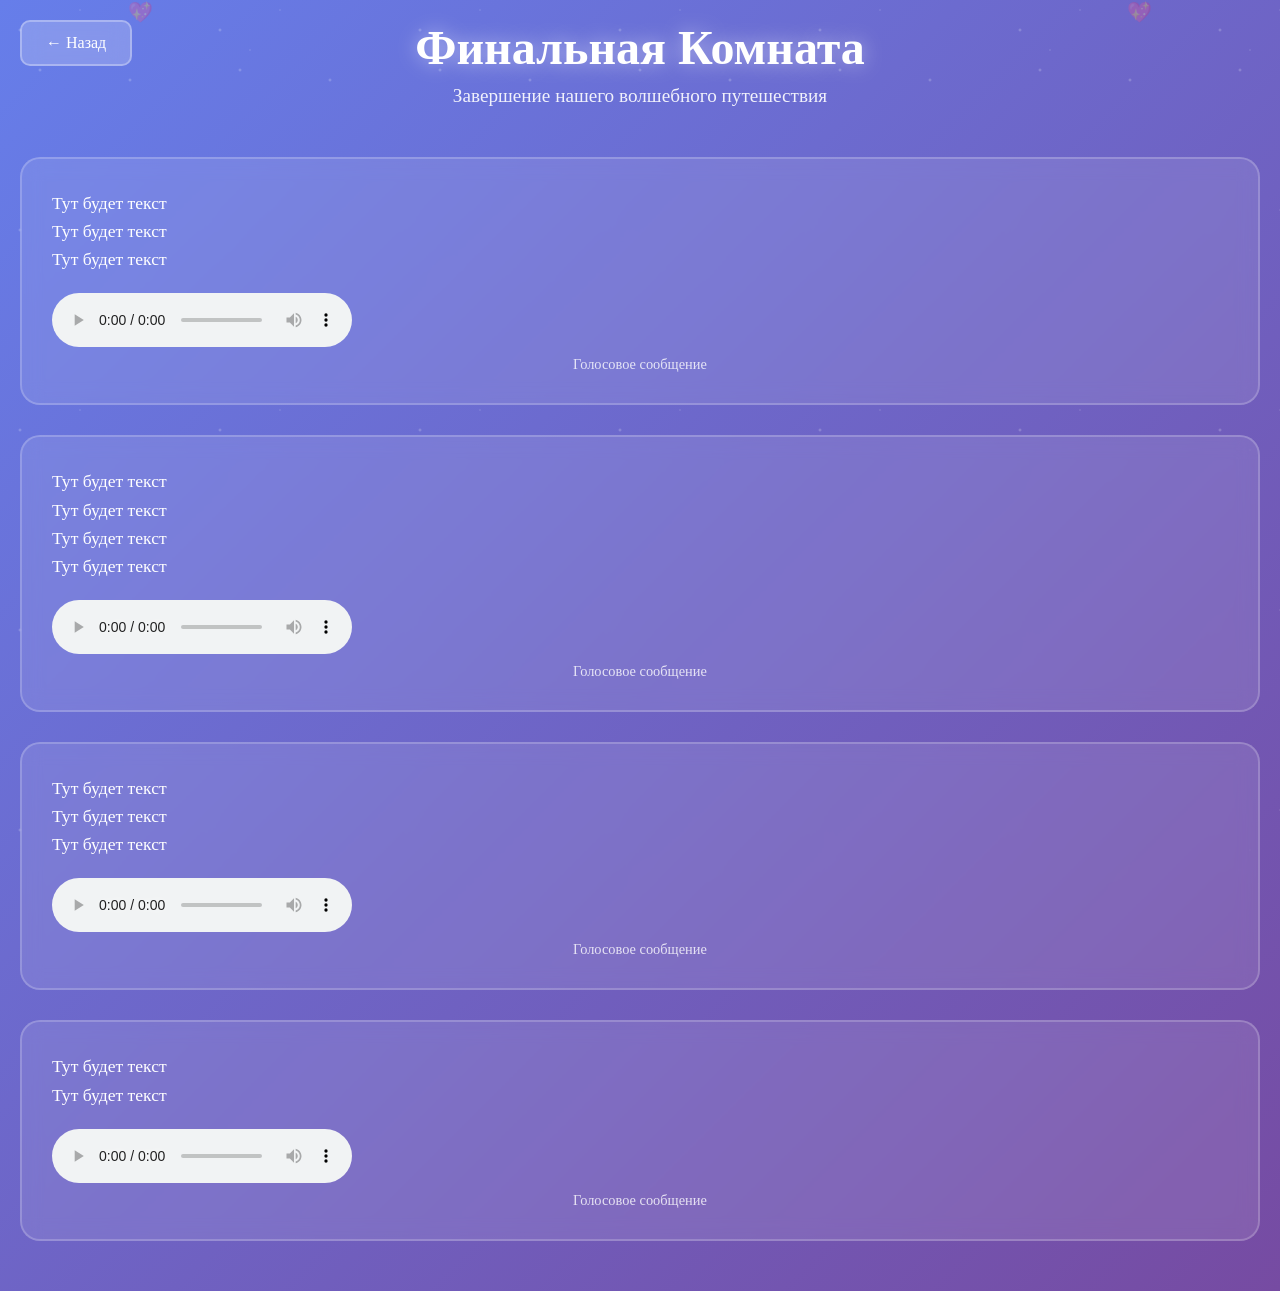
==== final.html @ dd32b590 "Add files via upload" ====
<!DOCTYPE html>
<html lang="ru">
<head>
    <meta charset="UTF-8">
    <meta name="viewport" content="width=device-width, initial-scale=1.0">
    <title>Финальная Комната - Магическая Комната</title>
    <link rel="stylesheet" href="style.css">
</head>
<body>
    <div class="magic-room">
        <div class="stars"></div>
        <div class="floating-hearts"></div>
        
        <a href="index.html" class="back-button">← Назад</a>
        
        <header class="main-header">
            <h1 class="magical-title">Финальная Комната</h1>
            <p class="subtitle">Завершение нашего волшебного путешествия</p>
        </header>

        <main class="content-container">
            <section class="content-section">
                <div class="content-text">
                    <p>Тут будет текст</p>
                    <p>Тут будет текст</p>
                    <p>Тут будет текст</p>
                </div>
                <div class="audio-container">
                    <audio controls>
                        <source src="audio/final1.mp3" type="audio/mpeg">
                        <source src="audio/final1.ogg" type="audio/ogg">
                        Ваш браузер не поддерживает аудио.
                    </audio>
                </div>
                <div class="audio-label">Голосовое сообщение</div>
            </section>

            <section class="content-section">
                <div class="content-text">
                    <p>Тут будет текст</p>
                    <p>Тут будет текст</p>
                    <p>Тут будет текст</p>
                    <p>Тут будет текст</p>
                </div>
                <div class="audio-container">
                    <audio controls>
                        <source src="audio/final2.mp3" type="audio/mpeg">
                        <source src="audio/final2.ogg" type="audio/ogg">
                        Ваш браузер не поддерживает аудио.
                    </audio>
                </div>
                <div class="audio-label">Голосовое сообщение</div>
            </section>

            <section class="content-section">
                <div class="content-text">
                    <p>Тут будет текст</p>
                    <p>Тут будет текст</p>
                    <p>Тут будет текст</p>
                </div>
                <div class="audio-container">
                    <audio controls>
                        <source src="audio/final3.mp3" type="audio/mpeg">
                        <source src="audio/final3.ogg" type="audio/ogg">
                        Ваш браузер не поддерживает аудио.
                    </audio>
                </div>
                <div class="audio-label">Голосовое сообщение</div>
            </section>

            <section class="content-section">
                <div class="content-text">
                    <p>Тут будет текст</p>
                    <p>Тут будет текст</p>
                </div>
                <div class="audio-container">
                    <audio controls>
                        <source src="audio/final4.mp3" type="audio/mpeg">
                        <source src="audio/final4.ogg" type="audio/ogg">
                        Ваш браузер не поддерживает аудио.
                    </audio>
                </div>
                <div class="audio-label">Голосовое сообщение</div>
            </section>
        </main>
    </div>

    <script src="script.js"></script>
</body>
</html>
---- style.css ----
* {
    margin: 0;
    padding: 0;
    box-sizing: border-box;
}

body {
    font-family: 'Georgia', serif;
    background: linear-gradient(135deg, #667eea 0%, #764ba2 100%);
    min-height: 100vh;
    overflow-x: hidden;
}

.magic-room {
    position: relative;
    min-height: 100vh;
    padding: 20px;
}

.stars {
    position: fixed;
    top: 0;
    left: 0;
    width: 100%;
    height: 100%;
    pointer-events: none;
    background-image: 
        radial-gradient(2px 2px at 20px 30px, white, transparent),
        radial-gradient(2px 2px at 40px 70px, white, transparent),
        radial-gradient(1px 1px at 50px 50px, white, transparent),
        radial-gradient(1px 1px at 80px 10px, white, transparent),
        radial-gradient(2px 2px at 130px 80px, white, transparent);
    background-repeat: repeat;
    background-size: 200px 200px;
    animation: sparkle 10s linear infinite;
    opacity: 0.3;
}

@keyframes sparkle {
    from { transform: translateY(0px); }
    to { transform: translateY(-200px); }
}

.floating-hearts {
    position: fixed;
    top: 0;
    left: 0;
    width: 100%;
    height: 100%;
    pointer-events: none;
    overflow: hidden;
}

.floating-hearts::before,
.floating-hearts::after {
    content: '💖';
    position: absolute;
    font-size: 20px;
    animation: float 15s infinite ease-in-out;
    opacity: 0.3;
}

.floating-hearts::before {
    left: 10%;
    animation-delay: 0s;
}

.floating-hearts::after {
    right: 10%;
    animation-delay: 5s;
}

@keyframes float {
    0%, 100% { transform: translateY(100vh) rotate(0deg); }
    50% { transform: translateY(-100px) rotate(180deg); }
}

.main-header {
    text-align: center;
    margin-bottom: 50px;
    color: white;
}

.magical-title {
    font-size: 3rem;
    margin-bottom: 10px;
    text-shadow: 0 0 20px rgba(255, 255, 255, 0.5);
    animation: glow 2s ease-in-out infinite alternate;
}

@keyframes glow {
    from { text-shadow: 0 0 20px rgba(255, 255, 255, 0.5); }
    to { text-shadow: 0 0 30px rgba(255, 255, 255, 0.8), 0 0 40px rgba(255, 255, 255, 0.6); }
}

.subtitle {
    font-size: 1.2rem;
    opacity: 0.9;
}

.rooms-grid {
    display: grid;
    grid-template-columns: repeat(auto-fit, minmax(280px, 1fr));
    gap: 30px;
    max-width: 1200px;
    margin: 0 auto;
}

.room-card {
    background: rgba(255, 255, 255, 0.1);
    backdrop-filter: blur(10px);
    border-radius: 20px;
    padding: 30px;
    text-align: center;
    color: white;
    text-decoration: none;
    transition: all 0.3s ease;
    border: 2px solid rgba(255, 255, 255, 0.2);
    position: relative;
    overflow: hidden;
}

.room-card:hover {
    transform: translateY(-10px);
    box-shadow: 0 20px 40px rgba(0, 0, 0, 0.3);
    border-color: rgba(255, 255, 255, 0.4);
}

.room-card::before {
    content: '';
    position: absolute;
    top: -50%;
    left: -50%;
    width: 200%;
    height: 200%;
    background: linear-gradient(45deg, transparent, rgba(255, 255, 255, 0.1), transparent);
    transform: rotate(45deg);
    transition: all 0.5s;
    opacity: 0;
}

.room-card:hover::before {
    animation: shine 0.5s ease-in-out;
}

@keyframes shine {
    0% { transform: translateX(-100%) translateY(-100%) rotate(45deg); opacity: 0; }
    50% { opacity: 1; }
    100% { transform: translateX(100%) translateY(100%) rotate(45deg); opacity: 0; }
}

.room-icon {
    font-size: 3rem;
    margin-bottom: 15px;
}

.room-card h3 {
    font-size: 1.5rem;
    margin-bottom: 10px;
}

.room-card p {
    opacity: 0.8;
    font-size: 1rem;
}

.lock-status {
    position: absolute;
    top: 10px;
    right: 10px;
    font-size: 1.5rem;
}

.final-room.locked {
    opacity: 0.6;
    cursor: not-allowed;
}

.final-room.locked:hover {
    transform: none;
    box-shadow: none;
}

.progress-bar {
    position: fixed;
    bottom: 0;
    left: 0;
    right: 0;
    height: 60px;
    background: rgba(0, 0, 0, 0.3);
    backdrop-filter: blur(10px);
    display: flex;
    align-items: center;
    padding: 0 20px;
}

.progress-fill {
    height: 10px;
    background: linear-gradient(90deg, #ff6b6b, #4ecdc4);
    border-radius: 5px;
    transition: width 0.5s ease;
    margin-right: 15px;
    min-width: 0;
}

.progress-text {
    color: white;
    font-weight: bold;
}

.content-section {
    background: rgba(255, 255, 255, 0.1);
    backdrop-filter: blur(10px);
    border-radius: 20px;
    padding: 30px;
    margin-bottom: 30px;
    border: 2px solid rgba(255, 255, 255, 0.2);
    position: relative;
}

.content-text {
    color: white;
    font-size: 1.1rem;
    line-height: 1.6;
    margin-bottom: 20px;
}

.floating-lock {
    position: absolute;
    top: 20px;
    right: 20px;
    font-size: 2rem;
    cursor: pointer;
    animation: float-lock 3s ease-in-out infinite;
    transition: all 0.3s ease;
}

@keyframes float-lock {
    0%, 100% { transform: translateY(0px); }
    50% { transform: translateY(-10px); }
}

.floating-lock:hover {
    transform: scale(1.2);
    filter: drop-shadow(0 0 10px rgba(255, 255, 255, 0.8));
}

.audio-container {
    margin-top: 20px;
}

.audio-container audio {
    width: 100%;
    max-width: 300px;
}

.audio-label {
    color: rgba(255, 255, 255, 0.8);
    font-size: 0.9rem;
    margin-top: 5px;
    text-align: center;
}

.riddle-modal {
    display: none;
    position: fixed;
    top: 0;
    left: 0;
    width: 100%;
    height: 100%;
    background: rgba(0, 0, 0, 0.8);
    z-index: 1000;
    justify-content: center;
    align-items: center;
}

.riddle-content {
    background: linear-gradient(135deg, #667eea 0%, #764ba2 100%);
    padding: 40px;
    border-radius: 20px;
    max-width: 500px;
    width: 90%;
    text-align: center;
    color: white;
    border: 2px solid rgba(255, 255, 255, 0.3);
}

.riddle-question {
    font-size: 1.3rem;
    margin-bottom: 20px;
}

.riddle-input {
    width: 100%;
    padding: 15px;
    border: none;
    border-radius: 10px;
    font-size: 1rem;
    margin-bottom: 20px;
    background: rgba(255, 255, 255, 0.9);
}

.riddle-buttons {
    display: flex;
    gap: 10px;
    justify-content: center;
}

.riddle-button {
    padding: 12px 24px;
    border: none;
    border-radius: 10px;
    background: rgba(255, 255, 255, 0.2);
    color: white;
    cursor: pointer;
    transition: all 0.3s ease;
    font-size: 1rem;
}

.riddle-button:hover {
    background: rgba(255, 255, 255, 0.3);
    transform: translateY(-2px);
}

.reset-button {
    background: rgba(255, 107, 107, 0.3) !important;
}

.reset-button:hover {
    background: rgba(255, 107, 107, 0.5) !important;
}

.riddle-message {
    margin-top: 20px;
    padding: 15px;
    border-radius: 10px;
    background: rgba(255, 255, 255, 0.1);
    min-height: 50px;
    display: flex;
    align-items: center;
    justify-content: center;
}

.reset-room-button {
    position: fixed;
    top: 20px;
    right: 20px;
    padding: 12px 24px;
    background: rgba(255, 107, 107, 0.3);
    border: 2px solid rgba(255, 107, 107, 0.5);
    border-radius: 10px;
    color: white;
    cursor: pointer;
    transition: all 0.3s ease;
    backdrop-filter: blur(10px);
    font-size: 0.9rem;
    z-index: 100;
}

.reset-room-button:hover {
    background: rgba(255, 107, 107, 0.5);
    transform: translateY(-2px);
}

.back-button {
    position: fixed;
    top: 20px;
    left: 20px;
    padding: 12px 24px;
    background: rgba(255, 255, 255, 0.2);
    border: 2px solid rgba(255, 255, 255, 0.3);
    border-radius: 10px;
    color: white;
    text-decoration: none;
    transition: all 0.3s ease;
    backdrop-filter: blur(10px);
}

.back-button:hover {
    background: rgba(255, 255, 255, 0.3);
    transform: translateY(-2px);
}

.secret-message {
    position: fixed;
    top: 50%;
    left: 50%;
    transform: translate(-50%, -50%);
    background: linear-gradient(135deg, #ff6b6b, #4ecdc4);
    padding: 30px;
    border-radius: 20px;
    color: white;
    font-size: 1.5rem;
    text-align: center;
    z-index: 2000;
    display: none;
    animation: secret-appear 0.5s ease-out;
}

@keyframes secret-appear {
    from { 
        opacity: 0;
        transform: translate(-50%, -50%) scale(0.5);
    }
    to { 
        opacity: 1;
        transform: translate(-50%, -50%) scale(1);
    }
}

@media (max-width: 768px) {
    .magical-title {
        font-size: 2rem;
    }
    
    .rooms-grid {
        grid-template-columns: 1fr;
        gap: 20px;
    }
    
    .room-card {
        padding: 20px;
    }
}
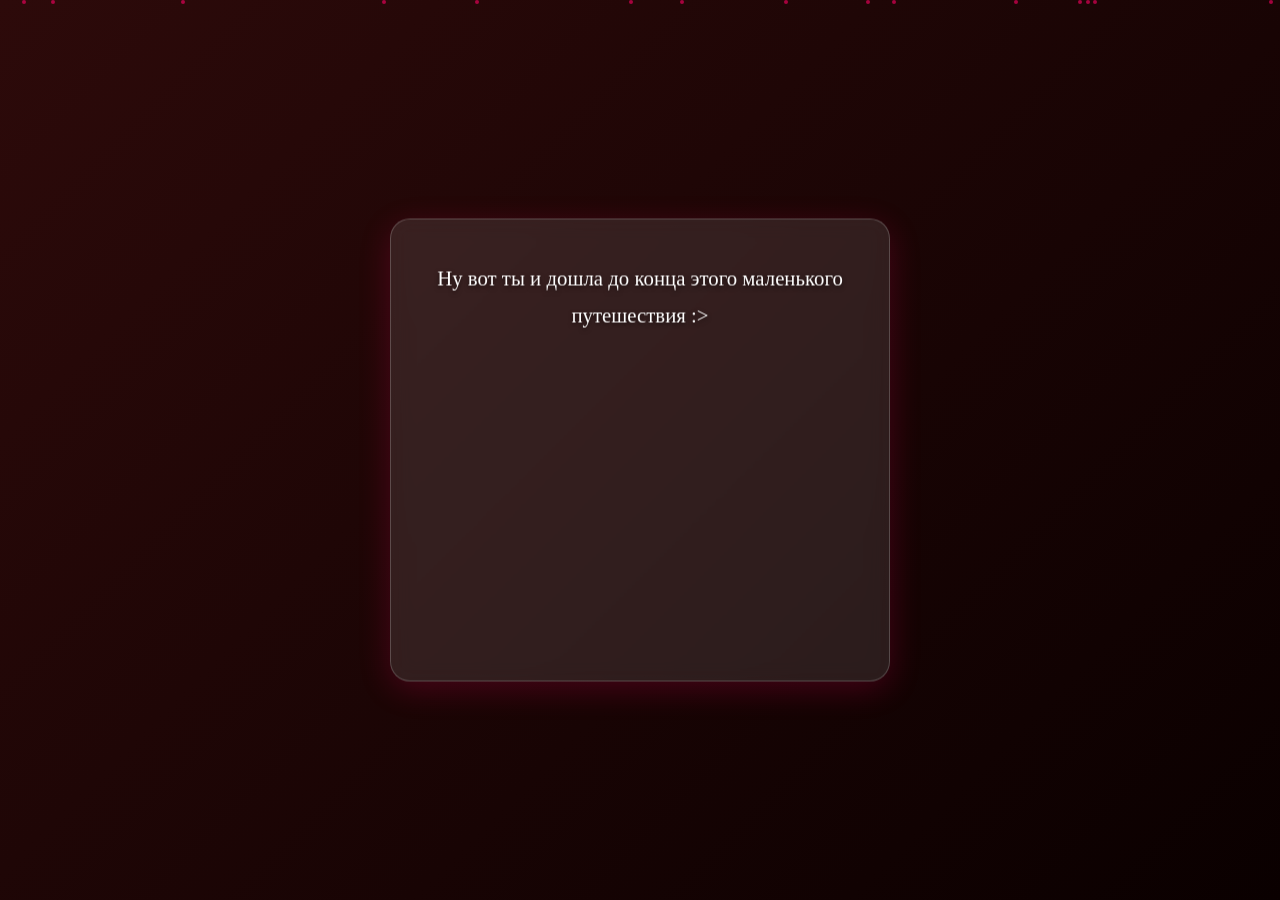
==== commit d0636da1: "Update final.html" ====
--- a/final.html
+++ b/final.html
@@ -3,88 +3,464 @@
 <head>
     <meta charset="UTF-8">
     <meta name="viewport" content="width=device-width, initial-scale=1.0">
-    <title>Финальная Комната - Магическая Комната</title>
+    <title>Финальная комната</title>
     <link rel="stylesheet" href="style.css">
+    <style>
+        body {
+            margin: 0;
+            padding: 0;
+            min-height: 100vh;
+            background: linear-gradient(135deg, #2d0a0a 0%, #0a0000 100%);
+            font-family: 'Georgia', serif;
+            color: white;
+            overflow: hidden;
+            position: relative;
+        }
+
+        /* Частицы-сердечки на фоне */
+        .heart-particle {
+            position: absolute;
+            width: 4px;
+            height: 4px;
+            background: rgba(255, 0, 100, 0.6);
+            border-radius: 50%;
+            animation: float-heart 20s linear infinite;
+            pointer-events: none;
+        }
+
+        @keyframes float-heart {
+            0% {
+                transform: translateY(100vh) rotate(0deg);
+                opacity: 0;
+            }
+            10% {
+                opacity: 1;
+            }
+            90% {
+                opacity: 1;
+            }
+            100% {
+                transform: translateY(-100vh) rotate(360deg);
+                opacity: 0;
+            }
+        }
+
+        /* Карточка финала */
+        .final-card {
+            position: absolute;
+            top: 50%;
+            left: 50%;
+            transform: translate(-50%, -50%);
+            background: rgba(255, 255, 255, 0.1);
+            backdrop-filter: blur(10px);
+            border: 1px solid rgba(255, 255, 255, 0.2);
+            border-radius: 20px;
+            padding: 40px;
+            max-width: 500px;
+            width: 90%;
+            box-shadow: 0 8px 32px rgba(255, 0, 100, 0.2);
+            text-align: center;
+            z-index: 10;
+        }
+
+        /* Текст финала */
+        .final-text {
+            font-size: 1.3rem;
+            line-height: 1.8;
+            margin-bottom: 30px;
+            min-height: 300px;
+            text-shadow: 0 2px 4px rgba(0, 0, 0, 0.5);
+        }
+
+        .final-text-line {
+            opacity: 0;
+            margin-bottom: 15px;
+        }
+
+        /* Кнопка подарка */
+        .gift-button {
+            background: linear-gradient(135deg, #ff0064 0%, #ff0044 100%);
+            color: white;
+            border: none;
+            padding: 15px 30px;
+            border-radius: 30px;
+            font-size: 1.1rem;
+            cursor: pointer;
+            transition: all 0.3s ease;
+            box-shadow: 0 4px 15px rgba(255, 0, 100, 0.3);
+            opacity: 0;
+            transform: translateY(20px);
+        }
+
+        .gift-button.show {
+            opacity: 1;
+            transform: translateY(0);
+        }
+
+        .gift-button:hover {
+            transform: translateY(-2px) scale(1.05);
+            box-shadow: 0 6px 20px rgba(255, 0, 100, 0.4);
+        }
+
+        .gift-button.glowing {
+            animation: button-glow 1s ease-in-out infinite;
+        }
+
+        @keyframes button-glow {
+            0%, 100% { box-shadow: 0 4px 15px rgba(255, 0, 100, 0.3); }
+            50% { box-shadow: 0 4px 25px rgba(255, 0, 100, 0.6); }
+        }
+
+        /* Анимация перед подарком */
+        .gift-animation {
+            position: fixed;
+            top: 0;
+            left: 0;
+            width: 100%;
+            height: 100%;
+            background: rgba(0, 0, 0, 0.8);
+            display: none;
+            justify-content: center;
+            align-items: center;
+            z-index: 1000;
+        }
+
+        .gift-animation.show {
+            display: flex;
+        }
+
+        .gift-text {
+            font-size: 2rem;
+            text-align: center;
+            opacity: 0;
+            animation: fadeIn 1s ease-in forwards;
+        }
+
+        .gift-hearts {
+            position: absolute;
+            width: 100%;
+            height: 100%;
+            pointer-events: none;
+        }
+
+        .gift-heart {
+            position: absolute;
+            font-size: 2rem;
+            animation: fly-heart 2s ease-out forwards;
+        }
+
+        @keyframes fly-heart {
+            0% {
+                transform: translateY(0) scale(0);
+                opacity: 1;
+            }
+            100% {
+                transform: translateY(-100px) scale(1);
+                opacity: 0;
+            }
+        }
+
+        /* Секретные фишки */
+        .secret-message {
+            position: fixed;
+            bottom: 20px;
+            left: 50%;
+            transform: translateX(-50%);
+            background: rgba(255, 0, 100, 0.8);
+            color: white;
+            padding: 10px 20px;
+            border-radius: 15px;
+            font-size: 0.9rem;
+            opacity: 0;
+            animation: fadeIn 0.5s ease-in forwards;
+            z-index: 100;
+        }
+
+        .button-hint {
+            position: absolute;
+            top: -40px;
+            left: 50%;
+            transform: translateX(-50%);
+            background: rgba(255, 0, 100, 0.9);
+            color: white;
+            padding: 8px 15px;
+            border-radius: 10px;
+            font-size: 0.9rem;
+            opacity: 0;
+            animation: fadeIn 0.5s ease-in forwards;
+            white-space: nowrap;
+        }
+
+        @keyframes fadeIn {
+            from { opacity: 0; transform: translateY(10px); }
+            to { opacity: 1; transform: translateY(0); }
+        }
+
+        /* Easter egg */
+        .easter-egg {
+            position: fixed;
+            top: 50%;
+            left: 50%;
+            transform: translate(-50%, -50%);
+            background: rgba(255, 215, 0, 0.9);
+            color: #000;
+            padding: 20px 30px;
+            border-radius: 15px;
+            font-size: 1.2rem;
+            opacity: 0;
+            animation: fadeIn 0.5s ease-in forwards;
+            z-index: 2000;
+        }
+    </style>
 </head>
 <body>
-    <div class="magic-room">
-        <div class="stars"></div>
-        <div class="floating-hearts"></div>
-        
-        <a href="index.html" class="back-button">← Назад</a>
-        
-        <header class="main-header">
-            <h1 class="magical-title">Финальная Комната</h1>
-            <p class="subtitle">Завершение нашего волшебного путешествия</p>
-        </header>
-
-        <main class="content-container">
-            <section class="content-section">
-                <div class="content-text">
-                    <p>Тут будет текст</p>
-                    <p>Тут будет текст</p>
-                    <p>Тут будет текст</p>
-                </div>
-                <div class="audio-container">
-                    <audio controls>
-                        <source src="audio/final1.mp3" type="audio/mpeg">
-                        <source src="audio/final1.ogg" type="audio/ogg">
-                        Ваш браузер не поддерживает аудио.
-                    </audio>
-                </div>
-                <div class="audio-label">Голосовое сообщение</div>
-            </section>
-
-            <section class="content-section">
-                <div class="content-text">
-                    <p>Тут будет текст</p>
-                    <p>Тут будет текст</p>
-                    <p>Тут будет текст</p>
-                    <p>Тут будет текст</p>
-                </div>
-                <div class="audio-container">
-                    <audio controls>
-                        <source src="audio/final2.mp3" type="audio/mpeg">
-                        <source src="audio/final2.ogg" type="audio/ogg">
-                        Ваш браузер не поддерживает аудио.
-                    </audio>
-                </div>
-                <div class="audio-label">Голосовое сообщение</div>
-            </section>
-
-            <section class="content-section">
-                <div class="content-text">
-                    <p>Тут будет текст</p>
-                    <p>Тут будет текст</p>
-                    <p>Тут будет текст</p>
-                </div>
-                <div class="audio-container">
-                    <audio controls>
-                        <source src="audio/final3.mp3" type="audio/mpeg">
-                        <source src="audio/final3.ogg" type="audio/ogg">
-                        Ваш браузер не поддерживает аудио.
-                    </audio>
-                </div>
-                <div class="audio-label">Голосовое сообщение</div>
-            </section>
-
-            <section class="content-section">
-                <div class="content-text">
-                    <p>Тут будет текст</p>
-                    <p>Тут будет текст</p>
-                </div>
-                <div class="audio-container">
-                    <audio controls>
-                        <source src="audio/final4.mp3" type="audio/mpeg">
-                        <source src="audio/final4.ogg" type="audio/ogg">
-                        Ваш браузер не поддерживает аудио.
-                    </audio>
-                </div>
-                <div class="audio-label">Голосовое сообщение</div>
-            </section>
-        </main>
+    <!-- Частицы-сердечки на фоне -->
+    <div class="hearts-background"></div>
+
+    <!-- Карточка финала -->
+    <div class="final-card">
+        <div class="final-text" id="finalText"></div>
+        <button class="gift-button" id="giftButton">Получить подарок 🎁</button>
     </div>
 
-    <script src="script.js"></script>
+    <!-- Анимация перед подарком -->
+    <div class="gift-animation" id="giftAnimation">
+        <div class="gift-hearts" id="giftHearts"></div>
+        <div class="gift-text" id="giftText">Секундочку...</div>
+    </div>
+
+    <script>
+        // Тексты финала
+        const finalLines = [
+            "Ну вот ты и дошла до конца этого маленького путешествия :>",
+            "Если ты сейчас читаешь этот текст — значит ты прошла все комнаты",
+            "Я очень старался делая это всё для тебя",
+            "И думал я в этот момент только об одной Девушке",
+            "О самой красивой",
+            "О самой милой",
+            "О самой лучшей",
+            "Спасибо что прошла весь этот путь ❤️"
+        ];
+
+        // Глобальные переменные
+        let currentLine = 0;
+        let giftButtonHoverTime = 0;
+        let giftButtonHoverTimer = null;
+        let backgroundClicks = 0;
+        let inactivityTimer = null;
+
+        // Инициализация при загрузке
+        document.addEventListener('DOMContentLoaded', function() {
+            createHeartParticles();
+            startFinalTypewriter();
+            sendCountEvent('final-room-open');
+            startInactivityTimer();
+        });
+
+        // Создание частиц-сердечек на фоне
+        function createHeartParticles() {
+            const container = document.querySelector('.hearts-background');
+            for (let i = 0; i < 15; i++) {
+                const heart = document.createElement('div');
+                heart.className = 'heart-particle';
+                heart.style.left = Math.random() * 100 + '%';
+                heart.style.animationDelay = Math.random() * 20 + 's';
+                heart.style.animationDuration = (15 + Math.random() * 10) + 's';
+                container.appendChild(heart);
+            }
+        }
+
+        // Эффект печатной машинки
+        function startFinalTypewriter() {
+            const textContainer = document.getElementById('finalText');
+            
+            function showNextLine() {
+                if (currentLine < finalLines.length) {
+                    const line = document.createElement('div');
+                    line.className = 'final-text-line';
+                    line.textContent = finalLines[currentLine];
+                    textContainer.appendChild(line);
+                    
+                    // Плавное появление строки
+                    setTimeout(() => {
+                        line.style.opacity = '1';
+                        line.style.transition = 'opacity 0.5s ease-in';
+                    }, 100);
+                    
+                    currentLine++;
+                    
+                    // Показываем следующую строку через 2 секунды
+                    setTimeout(showNextLine, 2000);
+                } else {
+                    // Показываем кнопку после всех строк
+                    setTimeout(showGiftButton, 1000);
+                }
+            }
+            
+            showNextLine();
+        }
+
+        // Показ кнопки подарка
+        function showGiftButton() {
+            const button = document.getElementById('giftButton');
+            button.classList.add('show');
+            
+            // Обработчики для кнопки
+            button.addEventListener('mouseenter', startButtonHover);
+            button.addEventListener('mouseleave', stopButtonHover);
+            button.addEventListener('click', handleGiftClick);
+        }
+
+        // Таймер бездействия
+        function startInactivityTimer() {
+            inactivityTimer = setTimeout(() => {
+                showSecretMessage("Котя, подарок вообще-то ждёт :>");
+            }, 10000);
+        }
+
+        // Сброс таймера бездействия
+        function resetInactivityTimer() {
+            if (inactivityTimer) {
+                clearTimeout(inactivityTimer);
+            }
+            startInactivityTimer();
+        }
+
+        // Показ секретного сообщения
+        function showSecretMessage(message) {
+            const existing = document.querySelector('.secret-message');
+            if (existing) existing.remove();
+            
+            const messageDiv = document.createElement('div');
+            messageDiv.className = 'secret-message';
+            messageDiv.textContent = message;
+            document.body.appendChild(messageDiv);
+            
+            setTimeout(() => messageDiv.remove(), 5000);
+        }
+
+        // Наведение на кнопку
+        function startButtonHover() {
+            resetInactivityTimer();
+            giftButtonHoverTime = 0;
+            
+            giftButtonHoverTimer = setInterval(() => {
+                giftButtonHoverTime++;
+                
+                if (giftButtonHoverTime >= 4) {
+                    clearInterval(giftButtonHoverTimer);
+                    showButtonHint();
+                }
+            }, 1000);
+        }
+
+        // Уход с кнопки
+        function stopButtonHover() {
+            if (giftButtonHoverTimer) {
+                clearInterval(giftButtonHoverTimer);
+            }
+            hideButtonHint();
+        }
+
+        // Показ подсказки кнопки
+        function showButtonHint() {
+            const button = document.getElementById('giftButton');
+            const hint = document.createElement('div');
+            hint.className = 'button-hint';
+            hint.textContent = 'Да да, именно эта кнопка :)';
+            button.appendChild(hint);
+            
+            // Добавляем усиление свечения
+            button.classList.add('glowing');
+        }
+
+        // Скрытие подсказки кнопки
+        function hideButtonHint() {
+            const hint = document.querySelector('.button-hint');
+            if (hint) hint.remove();
+            
+            const button = document.getElementById('giftButton');
+            button.classList.remove('glowing');
+        }
+
+        // Обработка клика по подарку
+        function handleGiftClick() {
+            sendCountEvent('gift-click');
+            startGiftAnimation();
+        }
+
+        // Анимация перед подарком
+        function startGiftAnimation() {
+            const animation = document.getElementById('giftAnimation');
+            const heartsContainer = document.getElementById('giftHearts');
+            const text = document.getElementById('giftText');
+            
+            // Показываем анимацию
+            animation.classList.add('show');
+            
+            // Создаем летящие сердечки
+            for (let i = 0; i < 10; i++) {
+                setTimeout(() => {
+                    const heart = document.createElement('div');
+                    heart.className = 'gift-heart';
+                    heart.textContent = '❤️';
+                    heart.style.left = Math.random() * 100 + '%';
+                    heart.style.top = Math.random() * 100 + '%';
+                    heartsContainer.appendChild(heart);
+                    
+                    setTimeout(() => heart.remove(), 2000);
+                }, i * 200);
+            }
+            
+            // Меняем текст через 2 секунды
+            setTimeout(() => {
+                text.textContent = 'Это для тебя ❤️';
+            }, 2000);
+            
+            // Переход на Telegram через 4 секунды
+            setTimeout(() => {
+                window.open('https://t.me/Gorkell', '_blank');
+            }, 4000);
+        }
+
+        // Клик по фону для Easter egg
+        document.addEventListener('click', function(e) {
+            // Проверяем что клик не по карточке или кнопке
+            if (!e.target.closest('.final-card') && !e.target.closest('.gift-animation')) {
+                backgroundClicks++;
+                
+                if (backgroundClicks >= 5) {
+                    showEasterEgg();
+                    backgroundClicks = 0;
+                }
+            }
+        });
+
+        // Показ Easter egg
+        function showEasterEgg() {
+            const existing = document.querySelector('.easter-egg');
+            if (existing) existing.remove();
+            
+            const egg = document.createElement('div');
+            egg.className = 'easter-egg';
+            egg.textContent = 'Ты любопытная, и мне это нравится';
+            document.body.appendChild(egg);
+            
+            setTimeout(() => egg.remove(), 5000);
+        }
+
+        // Отправка событий в CountAPI
+        function sendCountEvent(event) {
+            // Проверяем что мы на HTTPS или localhost
+            if (location.protocol === 'https:' || location.hostname === 'localhost') {
+                fetch(`https://api.countapi.xyz/hit/love-site-vika/${event}`)
+                    .then(response => response.json())
+                    .then(data => console.log(`Event ${event} sent:`, data))
+                    .catch(error => console.error('Error sending event:', error));
+            } else {
+                console.log(`Event ${event} would be sent (blocked by CORS in local mode)`);
+            }
+        }
+    </script>
 </body>
 </html>
